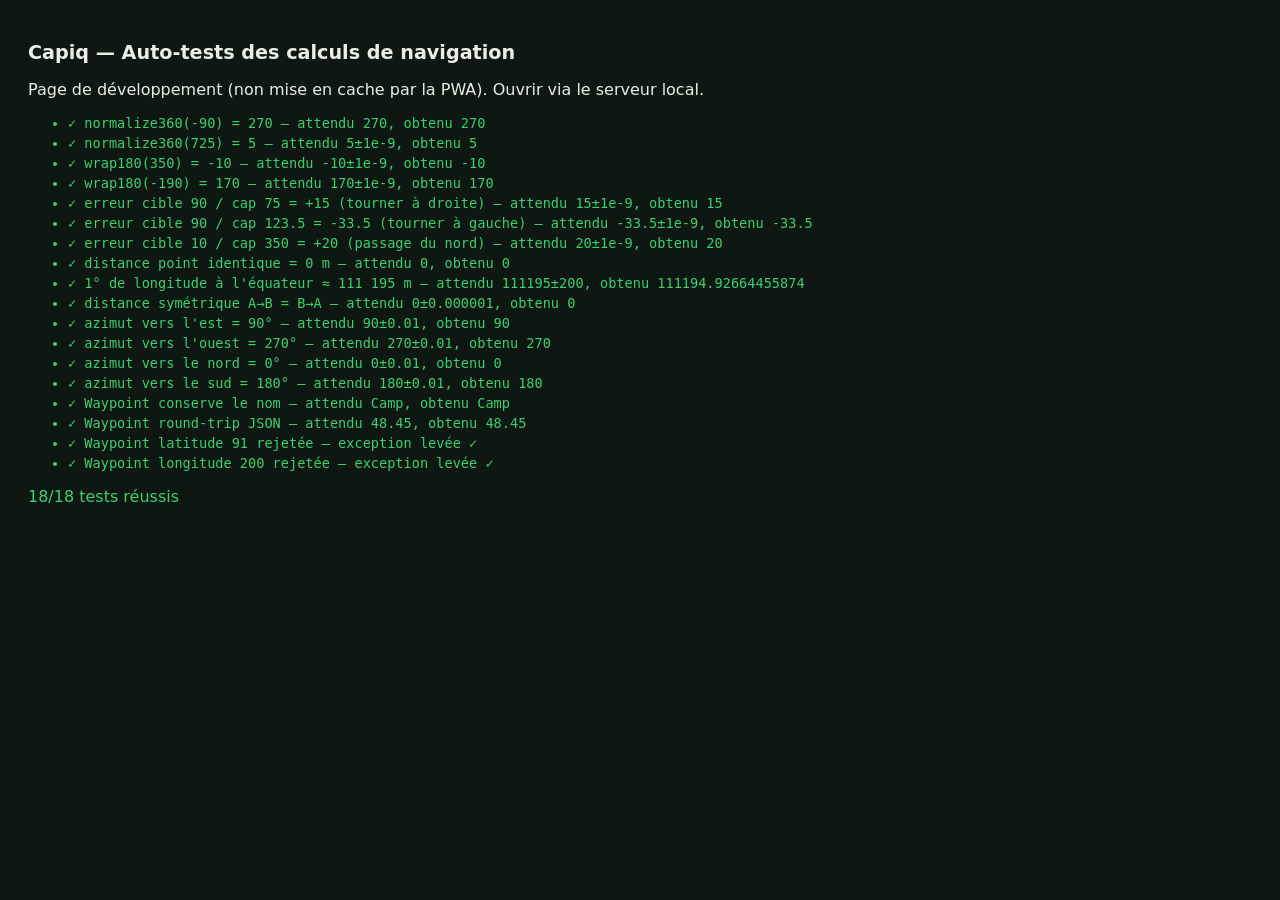
==== webapp/tests/navigation.test.html @ d74240b7 "Initial commit: CapIQ firmware, webapp, and GitHub Pages workflow" ====
<!DOCTYPE html>
<html lang="fr">
<head>
  <meta charset="UTF-8">
  <meta name="viewport" content="width=device-width, initial-scale=1">
  <title>Capiq — Tests navigation</title>
  <style>
    body { font-family: system-ui, sans-serif; background: #0e1712; color: #e8efe9; padding: 20px; }
    .pass { color: #3ecf6f; }
    .fail { color: #ff5252; font-weight: bold; }
    h1 { font-size: 1.2rem; }
    li { margin: 4px 0; font-family: Consolas, monospace; font-size: 0.85rem; }
  </style>
</head>
<body>
  <h1>Capiq — Auto-tests des calculs de navigation</h1>
  <p>Page de développement (non mise en cache par la PWA). Ouvrir via le serveur local.</p>
  <ul id="results"></ul>
  <p id="summary"></p>

  <script type="module">
    import { normalize360, wrap180, calculateDistance, calculateBearing }
      from '../src/navigation_service.js';
    import { Waypoint } from '../models/navigation_model.js';

    const results = [];
    function check(name, actual, expected, tolerance = 0) {
      const ok = typeof expected === 'number'
        ? Math.abs(actual - expected) <= tolerance
        : actual === expected;
      results.push({ name, ok, detail: `attendu ${expected}${tolerance ? '±' + tolerance : ''}, obtenu ${actual}` });
    }
    function checkThrows(name, fn) {
      let threw = false;
      try { fn(); } catch { threw = true; }
      results.push({ name, ok: threw, detail: threw ? 'exception levée ✓' : 'AUCUNE exception' });
    }

    // ---- Angles (convention Capiq : erreur = wrap180(cible - cap)) ----
    check('normalize360(-90) = 270', normalize360(-90), 270);
    check('normalize360(725) = 5', normalize360(725), 5, 1e-9);
    check('wrap180(350) = -10', wrap180(350), -10, 1e-9);
    check('wrap180(-190) = 170', wrap180(-190), 170, 1e-9);
    check('erreur cible 90 / cap 75 = +15 (tourner à droite)', wrap180(90 - 75), 15, 1e-9);
    check('erreur cible 90 / cap 123.5 = -33.5 (tourner à gauche)', wrap180(90 - 123.5), -33.5, 1e-9);
    check('erreur cible 10 / cap 350 = +20 (passage du nord)', wrap180(10 - 350), 20, 1e-9);

    // ---- Distances (haversine) ----
    const eq0 = { latitude: 0, longitude: 0 };
    const eq1 = { latitude: 0, longitude: 1 };
    check('distance point identique = 0 m', calculateDistance(eq0, eq0), 0);
    check('1° de longitude à l\'équateur ≈ 111 195 m', calculateDistance(eq0, eq1), 111195, 200);
    check('distance symétrique A→B = B→A',
      calculateDistance(eq0, eq1) - calculateDistance(eq1, eq0), 0, 1e-6);

    // ---- Azimuts ----
    check('azimut vers l\'est = 90°', calculateBearing(eq0, eq1), 90, 0.01);
    check('azimut vers l\'ouest = 270°', calculateBearing(eq1, eq0), 270, 0.01);
    check('azimut vers le nord = 0°',
      calculateBearing({ latitude: 48, longitude: -68 }, { latitude: 49, longitude: -68 }), 0, 0.01);
    check('azimut vers le sud = 180°',
      calculateBearing({ latitude: 49, longitude: -68 }, { latitude: 48, longitude: -68 }), 180, 0.01);

    // ---- Modèle Waypoint ----
    const wp = new Waypoint({ latitude: 48.45, longitude: -68.52, name: 'Camp' });
    check('Waypoint conserve le nom', wp.name, 'Camp');
    check('Waypoint round-trip JSON', Waypoint.fromJSON(wp.toJSON()).latitude, 48.45);
    checkThrows('Waypoint latitude 91 rejetée', () => new Waypoint({ latitude: 91, longitude: 0 }));
    checkThrows('Waypoint longitude 200 rejetée', () => new Waypoint({ latitude: 0, longitude: 200 }));

    // ---- Rendu ----
    const ul = document.getElementById('results');
    let passed = 0;
    for (const r of results) {
      const li = document.createElement('li');
      li.className = r.ok ? 'pass' : 'fail';
      li.textContent = `${r.ok ? '✓' : '✗'} ${r.name} — ${r.detail}`;
      ul.appendChild(li);
      if (r.ok) passed++;
    }
    const summary = document.getElementById('summary');
    summary.textContent = `${passed}/${results.length} tests réussis`;
    summary.className = passed === results.length ? 'pass' : 'fail';
    document.title = `[${passed}/${results.length}] Tests Capiq`;
  </script>
</body>
</html>
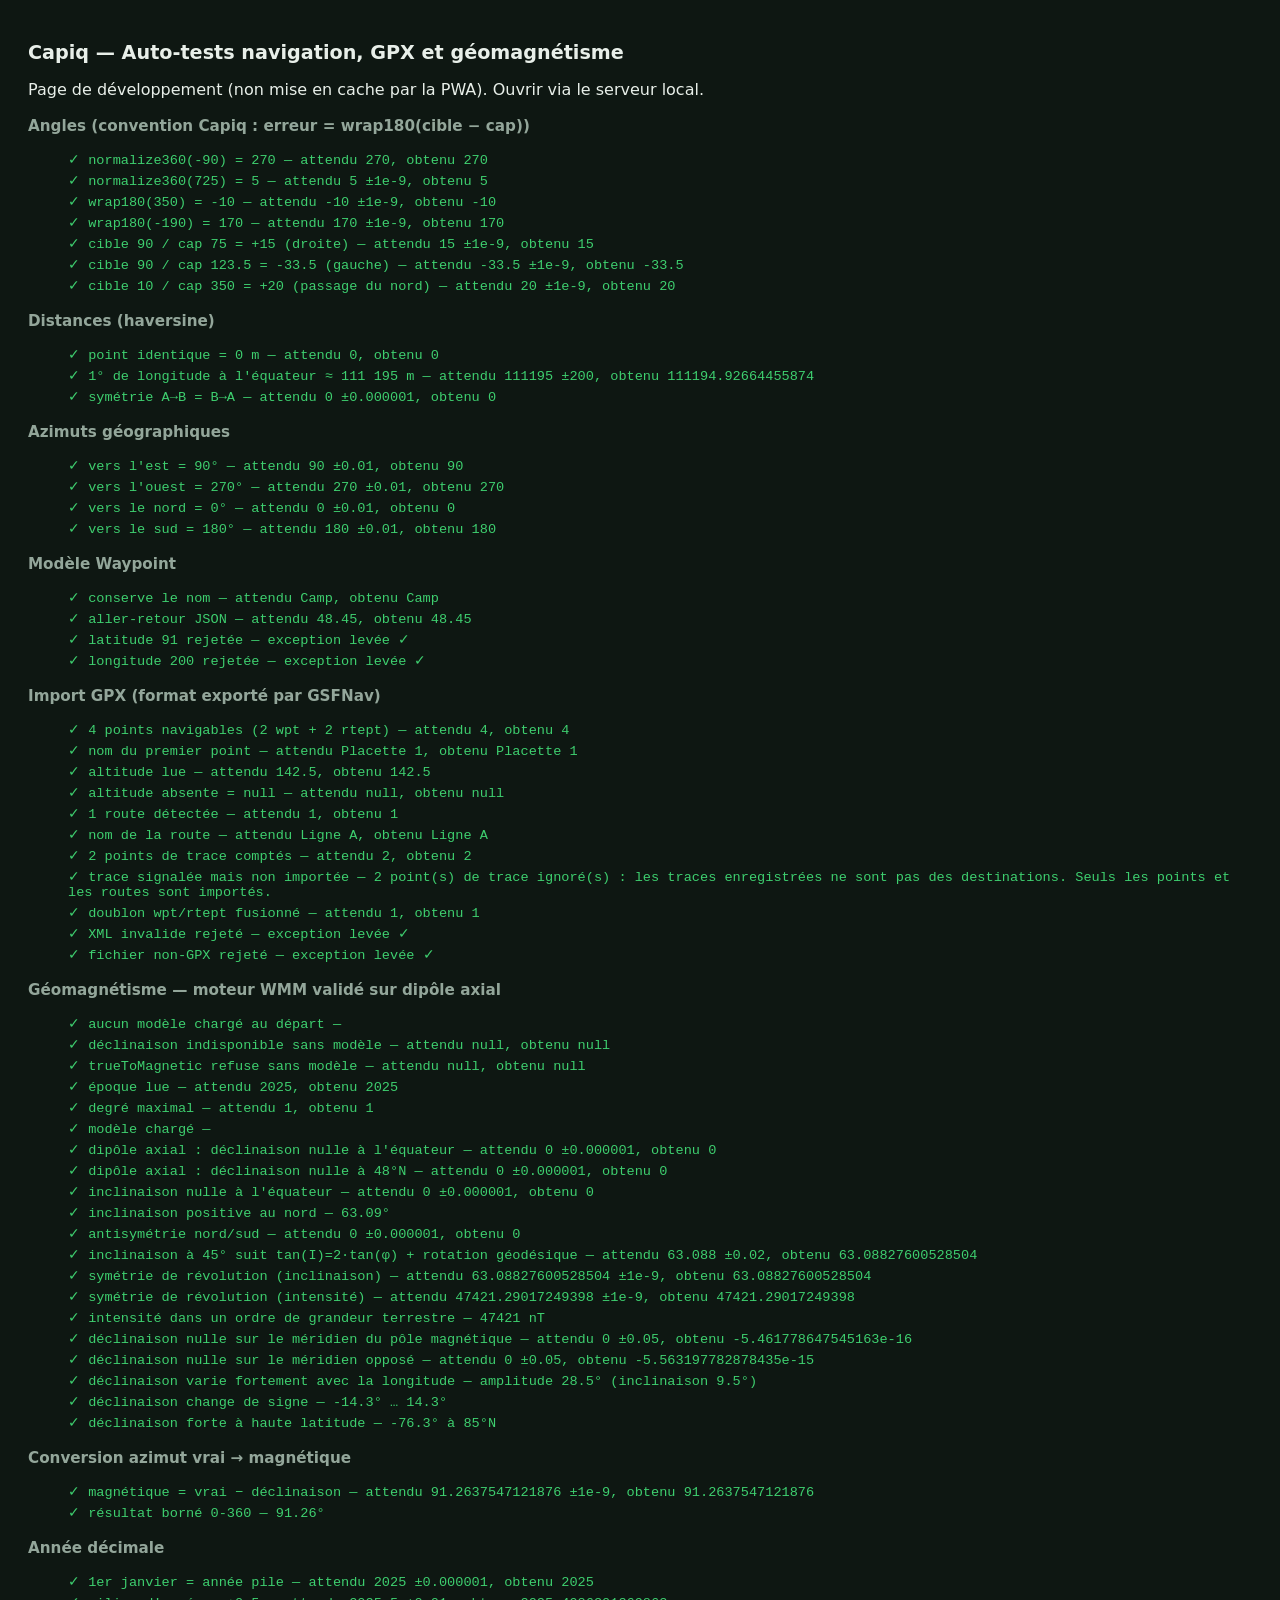
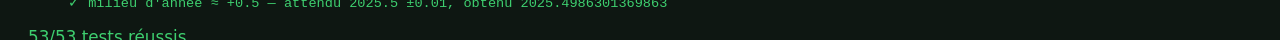
==== commit 18a92d4d: "feat(nav): import GPX et calcul de declinaison magnetique (services) Fondations de la navigation GPS" ====
--- a/webapp/tests/navigation.test.html
+++ b/webapp/tests/navigation.test.html
@@ -9,79 +9,236 @@
     .pass { color: #3ecf6f; }
     .fail { color: #ff5252; font-weight: bold; }
     h1 { font-size: 1.2rem; }
-    li { margin: 4px 0; font-family: Consolas, monospace; font-size: 0.85rem; }
+    h2 { font-size: 0.95rem; color: #93a69a; margin: 18px 0 6px; }
+    li { margin: 4px 0; font-family: Consolas, monospace; font-size: 0.85rem; list-style: none; }
+    #summary { font-size: 1.05rem; margin-top: 16px; }
   </style>
 </head>
 <body>
-  <h1>Capiq — Auto-tests des calculs de navigation</h1>
+  <h1>Capiq — Auto-tests navigation, GPX et géomagnétisme</h1>
   <p>Page de développement (non mise en cache par la PWA). Ouvrir via le serveur local.</p>
-  <ul id="results"></ul>
+  <div id="results"></div>
   <p id="summary"></p>
 
   <script type="module">
     import { normalize360, wrap180, calculateDistance, calculateBearing }
       from '../src/navigation_service.js';
     import { Waypoint } from '../models/navigation_model.js';
-
-    const results = [];
+    import { parseGpx } from '../src/gpx_service.js';
+    import { loadModel, magneticField, magneticDeclination, trueToMagnetic,
+             isModelLoaded, decimalYear } from '../src/geomag_service.js';
+
+    const groups = [];
+    let current = null;
+    function section(name) { current = { name, items: [] }; groups.push(current); }
     function check(name, actual, expected, tolerance = 0) {
       const ok = typeof expected === 'number'
         ? Math.abs(actual - expected) <= tolerance
         : actual === expected;
-      results.push({ name, ok, detail: `attendu ${expected}${tolerance ? '±' + tolerance : ''}, obtenu ${actual}` });
+      current.items.push({ name, ok,
+        detail: `attendu ${expected}${tolerance ? ' ±' + tolerance : ''}, obtenu ${actual}` });
+    }
+    function checkTrue(name, cond, detail = '') {
+      current.items.push({ name, ok: !!cond, detail });
     }
     function checkThrows(name, fn) {
       let threw = false;
       try { fn(); } catch { threw = true; }
-      results.push({ name, ok: threw, detail: threw ? 'exception levée ✓' : 'AUCUNE exception' });
-    }
-
-    // ---- Angles (convention Capiq : erreur = wrap180(cible - cap)) ----
+      current.items.push({ name, ok: threw, detail: threw ? 'exception levée ✓' : 'AUCUNE exception' });
+    }
+
+    /* ---------- Angles ---------- */
+    section('Angles (convention Capiq : erreur = wrap180(cible − cap))');
     check('normalize360(-90) = 270', normalize360(-90), 270);
     check('normalize360(725) = 5', normalize360(725), 5, 1e-9);
     check('wrap180(350) = -10', wrap180(350), -10, 1e-9);
     check('wrap180(-190) = 170', wrap180(-190), 170, 1e-9);
-    check('erreur cible 90 / cap 75 = +15 (tourner à droite)', wrap180(90 - 75), 15, 1e-9);
-    check('erreur cible 90 / cap 123.5 = -33.5 (tourner à gauche)', wrap180(90 - 123.5), -33.5, 1e-9);
-    check('erreur cible 10 / cap 350 = +20 (passage du nord)', wrap180(10 - 350), 20, 1e-9);
-
-    // ---- Distances (haversine) ----
+    check('cible 90 / cap 75 = +15 (droite)', wrap180(90 - 75), 15, 1e-9);
+    check('cible 90 / cap 123.5 = -33.5 (gauche)', wrap180(90 - 123.5), -33.5, 1e-9);
+    check('cible 10 / cap 350 = +20 (passage du nord)', wrap180(10 - 350), 20, 1e-9);
+
+    /* ---------- Distances ---------- */
+    section('Distances (haversine)');
     const eq0 = { latitude: 0, longitude: 0 };
     const eq1 = { latitude: 0, longitude: 1 };
-    check('distance point identique = 0 m', calculateDistance(eq0, eq0), 0);
+    check('point identique = 0 m', calculateDistance(eq0, eq0), 0);
     check('1° de longitude à l\'équateur ≈ 111 195 m', calculateDistance(eq0, eq1), 111195, 200);
-    check('distance symétrique A→B = B→A',
-      calculateDistance(eq0, eq1) - calculateDistance(eq1, eq0), 0, 1e-6);
-
-    // ---- Azimuts ----
-    check('azimut vers l\'est = 90°', calculateBearing(eq0, eq1), 90, 0.01);
-    check('azimut vers l\'ouest = 270°', calculateBearing(eq1, eq0), 270, 0.01);
-    check('azimut vers le nord = 0°',
+    check('symétrie A→B = B→A', calculateDistance(eq0, eq1) - calculateDistance(eq1, eq0), 0, 1e-6);
+
+    /* ---------- Azimuts ---------- */
+    section('Azimuts géographiques');
+    check('vers l\'est = 90°', calculateBearing(eq0, eq1), 90, 0.01);
+    check('vers l\'ouest = 270°', calculateBearing(eq1, eq0), 270, 0.01);
+    check('vers le nord = 0°',
       calculateBearing({ latitude: 48, longitude: -68 }, { latitude: 49, longitude: -68 }), 0, 0.01);
-    check('azimut vers le sud = 180°',
+    check('vers le sud = 180°',
       calculateBearing({ latitude: 49, longitude: -68 }, { latitude: 48, longitude: -68 }), 180, 0.01);
 
-    // ---- Modèle Waypoint ----
+    /* ---------- Waypoint ---------- */
+    section('Modèle Waypoint');
     const wp = new Waypoint({ latitude: 48.45, longitude: -68.52, name: 'Camp' });
-    check('Waypoint conserve le nom', wp.name, 'Camp');
-    check('Waypoint round-trip JSON', Waypoint.fromJSON(wp.toJSON()).latitude, 48.45);
-    checkThrows('Waypoint latitude 91 rejetée', () => new Waypoint({ latitude: 91, longitude: 0 }));
-    checkThrows('Waypoint longitude 200 rejetée', () => new Waypoint({ latitude: 0, longitude: 200 }));
-
-    // ---- Rendu ----
-    const ul = document.getElementById('results');
-    let passed = 0;
-    for (const r of results) {
-      const li = document.createElement('li');
-      li.className = r.ok ? 'pass' : 'fail';
-      li.textContent = `${r.ok ? '✓' : '✗'} ${r.name} — ${r.detail}`;
-      ul.appendChild(li);
-      if (r.ok) passed++;
+    check('conserve le nom', wp.name, 'Camp');
+    check('aller-retour JSON', Waypoint.fromJSON(wp.toJSON()).latitude, 48.45);
+    checkThrows('latitude 91 rejetée', () => new Waypoint({ latitude: 91, longitude: 0 }));
+    checkThrows('longitude 200 rejetée', () => new Waypoint({ latitude: 0, longitude: 200 }));
+
+    /* ---------- GPX ---------- */
+    section('Import GPX (format exporté par GSFNav)');
+    const gpxSample = `<?xml version="1.0" encoding="UTF-8"?>
+<gpx version="1.1" creator="GSFNav" xmlns="http://www.topografix.com/GPX/1/1">
+  <wpt lat="48.4501" lon="-68.5202"><ele>142.5</ele><name>Placette 1</name></wpt>
+  <wpt lat="48.4510" lon="-68.5190"><name>Placette 2</name></wpt>
+  <rte><name>Ligne A</name>
+    <rtept lat="48.4520" lon="-68.5180"><name>A-1</name></rtept>
+    <rtept lat="48.4530" lon="-68.5170"><name>A-2</name></rtept>
+  </rte>
+  <trk><name>Trace</name><trkseg>
+    <trkpt lat="48.4600" lon="-68.5100"/><trkpt lat="48.4601" lon="-68.5101"/>
+  </trkseg></trk>
+</gpx>`;
+    const gpx = parseGpx(gpxSample);
+    check('4 points navigables (2 wpt + 2 rtept)', gpx.waypoints.length, 4);
+    check('nom du premier point', gpx.waypoints[0].name, 'Placette 1');
+    check('altitude lue', gpx.waypoints[0].altitude, 142.5);
+    check('altitude absente = null', gpx.waypoints[1].altitude, null);
+    check('1 route détectée', gpx.routes.length, 1);
+    check('nom de la route', gpx.routes[0].name, 'Ligne A');
+    check('2 points de trace comptés', gpx.trackPointCount, 2);
+    checkTrue('trace signalée mais non importée',
+      gpx.warnings.some((w) => /trace/i.test(w)), gpx.warnings[0] || '');
+
+    const gpxDup = `<gpx version="1.1" xmlns="http://www.topografix.com/GPX/1/1">
+      <wpt lat="48.4501" lon="-68.5202"><name>P</name></wpt>
+      <rte><rtept lat="48.4501" lon="-68.5202"><name>P bis</name></rtept></rte></gpx>`;
+    check('doublon wpt/rtept fusionné', parseGpx(gpxDup).waypoints.length, 1);
+
+    checkThrows('XML invalide rejeté', () => parseGpx('<gpx><wpt'));
+    checkThrows('fichier non-GPX rejeté', () => parseGpx('<kml><Placemark/></kml>'));
+
+    /* ---------- Géomagnétisme ----------
+       Sans les coefficients officiels, on valide le MOTEUR avec un
+       dipôle axial pur, dont la solution est analytique :
+         - déclinaison nulle partout (aucun terme m>0 → By = 0)
+         - inclinaison nulle à l'équateur, positive au nord
+         - symétrie de révolution : indépendance vis-à-vis de la longitude
+    */
+    section('Géomagnétisme — moteur WMM validé sur dipôle axial');
+    checkTrue('aucun modèle chargé au départ', !isModelLoaded());
+    check('déclinaison indisponible sans modèle',
+      magneticDeclination(48.45, -68.52), null);
+    check('trueToMagnetic refuse sans modèle', trueToMagnetic(90, 48.45, -68.52), null);
+
+    const DIPOLE_COF = `    2025.0            TEST-DIPOLE  12/17/2024
+  1  0  -30000.0       0.0        0.0        0.0
+  1  1       0.0       0.0        0.0        0.0
+9999999999999999999999999999999999999999999999999999999999999999
+`;
+    const info = loadModel(DIPOLE_COF);
+    check('époque lue', info.epoch, 2025);
+    check('degré maximal', info.nMax, 1);
+    checkTrue('modèle chargé', isModelLoaded());
+
+    const dEq = magneticDeclination(0, 0, 0, new Date(Date.UTC(2025, 0, 1)));
+    check('dipôle axial : déclinaison nulle à l\'équateur', dEq, 0, 1e-6);
+    check('dipôle axial : déclinaison nulle à 48°N',
+      magneticDeclination(48.45, -68.52, 0, new Date(Date.UTC(2025, 0, 1))), 0, 1e-6);
+
+    const fEq = magneticField(0, 0, 0, new Date(Date.UTC(2025, 0, 1)));
+    check('inclinaison nulle à l\'équateur', fEq.inclination, 0, 1e-6);
+    const fN = magneticField(45, 0, 0, new Date(Date.UTC(2025, 0, 1)));
+    const fS = magneticField(-45, 0, 0, new Date(Date.UTC(2025, 0, 1)));
+    checkTrue('inclinaison positive au nord', fN.inclination > 0, `${fN.inclination.toFixed(2)}°`);
+    check('antisymétrie nord/sud', fN.inclination + fS.inclination, 0, 1e-6);
+    // Dipôle axial : tan(I') = 2·tan(φ') dans le repère GÉOCENTRIQUE.
+    // L'inclinaison rendue est exprimée dans le repère GÉODÉSIQUE, d'où
+    // l'ajout de psi = φ' − φ (≈ −0,19° à 45°). Oublier cette rotation est
+    // l'erreur classique — l'attendu est donc dérivé, pas codé en dur.
+    const e2 = (1 / 298.257223563) * (2 - 1 / 298.257223563);
+    const phiGd = Math.PI / 4;
+    const phiGc = Math.atan((1 - e2) * Math.tan(phiGd));
+    const attenduI = (Math.atan(2 * Math.tan(phiGc)) + (phiGc - phiGd)) * 180 / Math.PI;
+    check('inclinaison à 45° suit tan(I)=2·tan(φ) + rotation géodésique',
+      fN.inclination, +attenduI.toFixed(3), 0.02);
+
+    const fLon = magneticField(45, 137, 0, new Date(Date.UTC(2025, 0, 1)));
+    check('symétrie de révolution (inclinaison)', fLon.inclination, fN.inclination, 1e-9);
+    check('symétrie de révolution (intensité)', fLon.intensity, fN.intensity, 1e-9);
+    checkTrue('intensité dans un ordre de grandeur terrestre',
+      fN.intensity > 20000 && fN.intensity < 80000, `${fN.intensity.toFixed(0)} nT`);
+
+    // Dipôle incliné : un terme h(1,1) doit créer une déclinaison non nulle
+    const TILTED_COF = `    2025.0            TEST-TILT  12/17/2024
+  1  0  -30000.0       0.0        0.0        0.0
+  1  1   -1500.0    4800.0        0.0        0.0
+9999999999999999999999999999999999999999999999999999999999999999
+`;
+    loadModel(TILTED_COF);
+    const t2025 = new Date(Date.UTC(2025, 0, 1));
+    // Pôle magnétique de ce dipôle : λ = atan2(h11, g11) ≈ 107,4°,
+    // inclinaison de l'axe ≈ 9,5°.
+    const lonPole = Math.atan2(4800, -1500) * 180 / Math.PI;
+    const tiltDeg = Math.atan2(Math.hypot(-1500, 4800), 30000) * 180 / Math.PI;
+
+    // Test physique fort : sur le méridien contenant les DEUX pôles,
+    // la déclinaison doit s'annuler.
+    check('déclinaison nulle sur le méridien du pôle magnétique',
+      magneticDeclination(48.45, lonPole, 0, t2025), 0, 0.05);
+    check('déclinaison nulle sur le méridien opposé',
+      magneticDeclination(48.45, lonPole - 180, 0, t2025), 0, 0.05);
+
+    // Balayage complet : amplitude cohérente avec l'inclinaison du dipôle,
+    // et changement de signe de part et d'autre du méridien des pôles.
+    let dMin = Infinity, dMax = -Infinity;
+    for (let lon = -180; lon < 180; lon += 5) {
+      const d = magneticDeclination(48.45, lon, 0, t2025);
+      dMin = Math.min(dMin, d); dMax = Math.max(dMax, d);
+    }
+    checkTrue('déclinaison varie fortement avec la longitude',
+      dMax - dMin > 2 * tiltDeg, `amplitude ${(dMax - dMin).toFixed(1)}° (inclinaison ${tiltDeg.toFixed(1)}°)`);
+    checkTrue('déclinaison change de signe', dMin < 0 && dMax > 0,
+      `${dMin.toFixed(1)}° … ${dMax.toFixed(1)}°`);
+    // Près du pôle magnétique la déclinaison diverge : comportement attendu.
+    checkTrue('déclinaison forte à haute latitude',
+      Math.abs(magneticDeclination(85, 0, 0, t2025)) > 40,
+      `${magneticDeclination(85, 0, 0, t2025).toFixed(1)}° à 85°N`);
+    const dTilt = magneticDeclination(48.45, 0, 0, t2025);
+
+    /* ---------- Conversion vrai → magnétique ---------- */
+    section('Conversion azimut vrai → magnétique');
+    // Avec une déclinaison ouest (négative), le cap magnétique est PLUS GRAND
+    // que le cap vrai : c'est l'erreur classique de signe.
+    const decl = magneticDeclination(48.45, -68.52, 0, new Date(Date.UTC(2025, 0, 1)));
+    const magB = trueToMagnetic(90, 48.45, -68.52, new Date(Date.UTC(2025, 0, 1)));
+    check('magnétique = vrai − déclinaison', magB, normalize360(90 - decl), 1e-9);
+    checkTrue('résultat borné 0-360', magB >= 0 && magB < 360, `${magB.toFixed(2)}°`);
+
+    /* ---------- Année décimale ---------- */
+    section('Année décimale');
+    check('1er janvier = année pile', decimalYear(new Date(Date.UTC(2025, 0, 1))), 2025, 1e-6);
+    check('milieu d\'année ≈ +0.5', decimalYear(new Date(Date.UTC(2025, 6, 2))), 2025.5, 0.01);
+
+    /* ---------- Rendu ---------- */
+    const container = document.getElementById('results');
+    let passed = 0, total = 0;
+    for (const grp of groups) {
+      const h = document.createElement('h2');
+      h.textContent = grp.name;
+      container.appendChild(h);
+      const ul = document.createElement('ul');
+      for (const r of grp.items) {
+        total++;
+        if (r.ok) passed++;
+        const li = document.createElement('li');
+        li.className = r.ok ? 'pass' : 'fail';
+        li.textContent = `${r.ok ? '✓' : '✗'} ${r.name} — ${r.detail}`;
+        ul.appendChild(li);
+      }
+      container.appendChild(ul);
     }
     const summary = document.getElementById('summary');
-    summary.textContent = `${passed}/${results.length} tests réussis`;
-    summary.className = passed === results.length ? 'pass' : 'fail';
-    document.title = `[${passed}/${results.length}] Tests Capiq`;
+    summary.textContent = `${passed}/${total} tests réussis`;
+    summary.className = passed === total ? 'pass' : 'fail';
+    document.title = `[${passed}/${total}] Tests Capiq`;
   </script>
 </body>
 </html>
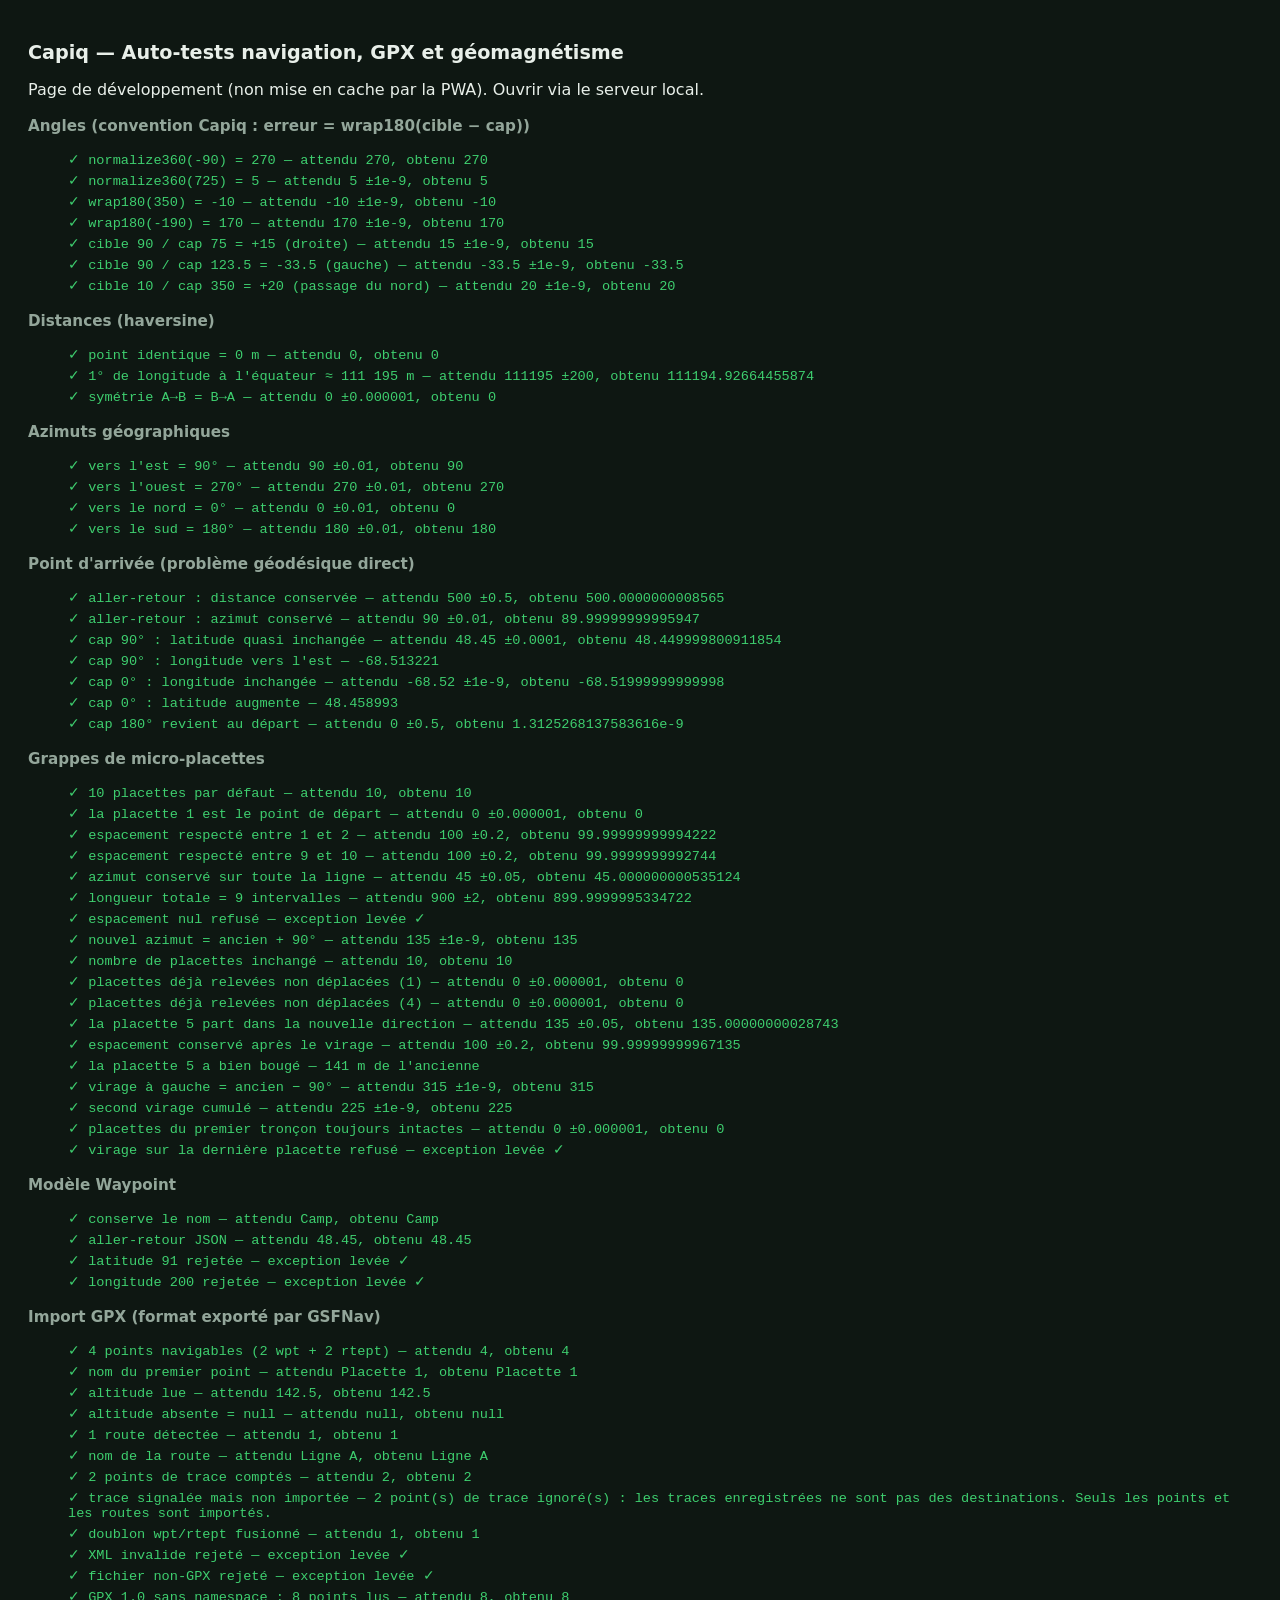
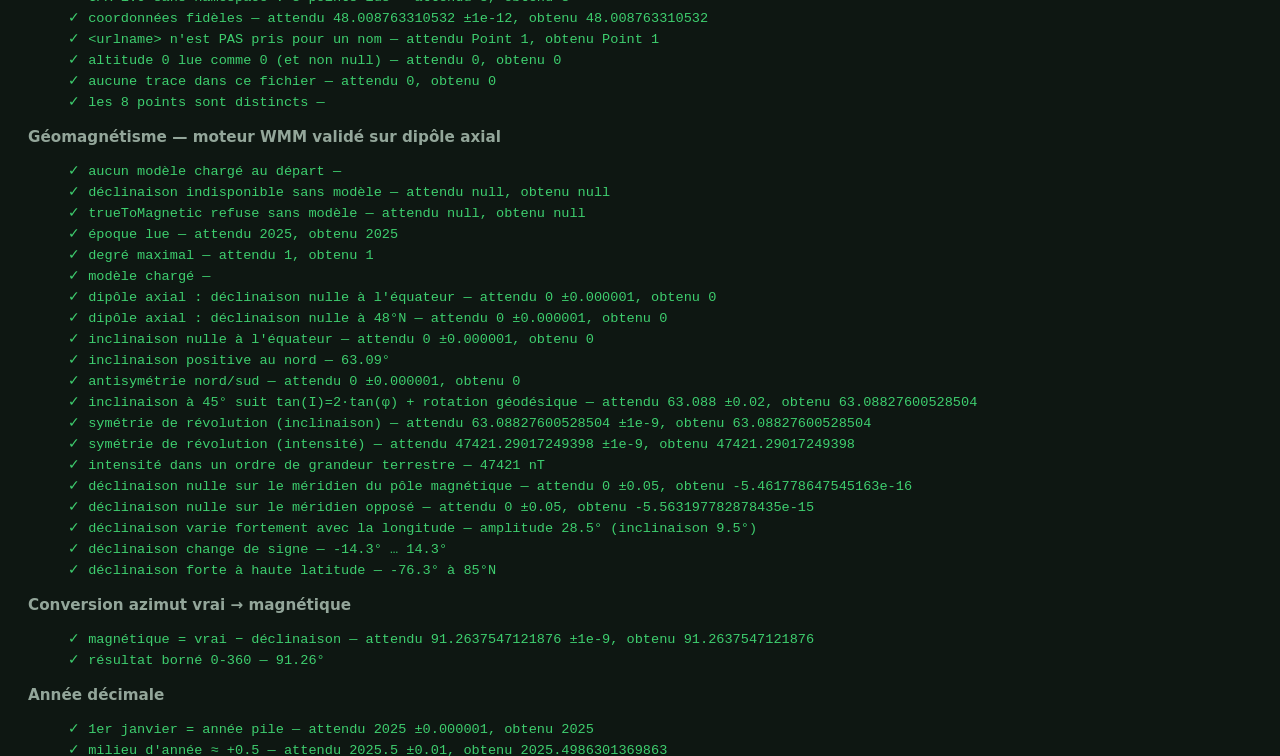
==== commit 9a0c589f: "feat(nav): grappes de micro-placettes avec virage a 90 degres Protocole d'inventaire decrit par l'ut" ====
--- a/webapp/tests/navigation.test.html
+++ b/webapp/tests/navigation.test.html
@@ -21,7 +21,8 @@
   <p id="summary"></p>
 
   <script type="module">
-    import { normalize360, wrap180, calculateDistance, calculateBearing }
+    import { normalize360, wrap180, calculateDistance, calculateBearing,
+             destinationPoint, generateCluster, pivotCluster, DEFAULT_CLUSTER_COUNT }
       from '../src/navigation_service.js';
     import { Waypoint } from '../models/navigation_model.js';
     import { parseGpx } from '../src/gpx_service.js';
@@ -73,6 +74,65 @@
       calculateBearing({ latitude: 48, longitude: -68 }, { latitude: 49, longitude: -68 }), 0, 0.01);
     check('vers le sud = 180°',
       calculateBearing({ latitude: 49, longitude: -68 }, { latitude: 48, longitude: -68 }), 180, 0.01);
+
+    /* ---------- Problème géodésique direct ---------- */
+    section('Point d\'arrivée (problème géodésique direct)');
+    const base = { latitude: 48.45, longitude: -68.52 };
+    const est500 = destinationPoint(base, 90, 500);
+    check('aller-retour : distance conservée', calculateDistance(base, est500), 500, 0.5);
+    check('aller-retour : azimut conservé', calculateBearing(base, est500), 90, 0.01);
+    check('cap 90° : latitude quasi inchangée', est500.latitude, base.latitude, 1e-4);
+    checkTrue('cap 90° : longitude vers l\'est', est500.longitude > base.longitude,
+      `${est500.longitude.toFixed(6)}`);
+    const nord1km = destinationPoint(base, 0, 1000);
+    check('cap 0° : longitude inchangée', nord1km.longitude, base.longitude, 1e-9);
+    checkTrue('cap 0° : latitude augmente', nord1km.latitude > base.latitude,
+      `${nord1km.latitude.toFixed(6)}`);
+    check('cap 180° revient au départ',
+      calculateDistance(destinationPoint(nord1km, 180, 1000), base), 0, 0.5);
+
+    /* ---------- Grappes de micro-placettes ---------- */
+    section('Grappes de micro-placettes');
+    const SPACING = 100;
+    const grappe = generateCluster(base, 45, SPACING);
+    check('10 placettes par défaut', grappe.length, DEFAULT_CLUSTER_COUNT);
+    check('la placette 1 est le point de départ',
+      calculateDistance(grappe[0], base), 0, 1e-6);
+    check('espacement respecté entre 1 et 2',
+      calculateDistance(grappe[0], grappe[1]), SPACING, 0.2);
+    check('espacement respecté entre 9 et 10',
+      calculateDistance(grappe[8], grappe[9]), SPACING, 0.2);
+    check('azimut conservé sur toute la ligne',
+      calculateBearing(grappe[7], grappe[8]), 45, 0.05);
+    check('longueur totale = 9 intervalles',
+      calculateDistance(grappe[0], grappe[9]), 9 * SPACING, 2);
+    checkThrows('espacement nul refusé', () => generateCluster(base, 45, 0));
+
+    // Obstacle à la placette 4 (index 3) : virage à droite
+    const pivot = pivotCluster(grappe, 3, 45, SPACING, 'droite');
+    check('nouvel azimut = ancien + 90°', pivot.azimuth, 135, 1e-9);
+    check('nombre de placettes inchangé', pivot.points.length, grappe.length);
+    check('placettes déjà relevées non déplacées (1)',
+      calculateDistance(pivot.points[0], grappe[0]), 0, 1e-6);
+    check('placettes déjà relevées non déplacées (4)',
+      calculateDistance(pivot.points[3], grappe[3]), 0, 1e-6);
+    check('la placette 5 part dans la nouvelle direction',
+      calculateBearing(pivot.points[3], pivot.points[4]), 135, 0.05);
+    check('espacement conservé après le virage',
+      calculateDistance(pivot.points[4], pivot.points[5]), SPACING, 0.2);
+    checkTrue('la placette 5 a bien bougé',
+      calculateDistance(pivot.points[4], grappe[4]) > 100,
+      `${calculateDistance(pivot.points[4], grappe[4]).toFixed(0)} m de l'ancienne`);
+
+    const pivotG = pivotCluster(grappe, 3, 45, SPACING, 'gauche');
+    check('virage à gauche = ancien − 90°', pivotG.azimuth, 315, 1e-9);
+    // Deux virages successifs : le second repart de la nouvelle ligne
+    const pivot2 = pivotCluster(pivot.points, 5, pivot.azimuth, SPACING, 'droite');
+    check('second virage cumulé', pivot2.azimuth, 225, 1e-9);
+    check('placettes du premier tronçon toujours intactes',
+      calculateDistance(pivot2.points[3], grappe[3]), 0, 1e-6);
+    checkThrows('virage sur la dernière placette refusé',
+      () => pivotCluster(grappe, grappe.length - 1, 45, SPACING));
 
     /* ---------- Waypoint ---------- */
     section('Modèle Waypoint');
@@ -115,6 +175,29 @@
     checkThrows('XML invalide rejeté', () => parseGpx('<gpx><wpt'));
     checkThrows('fichier non-GPX rejeté', () => parseGpx('<kml><Placemark/></kml>'));
 
+    // Fichier RÉEL digitalisé sous QGIS : GPX 1.0 (et non 1.1), aucun
+    // espace de noms déclaré, et surtout <urlname> au lieu de <name> —
+    // QGIS n'écrit pas de nom de point exploitable.
+    const gpxQgis = `<?xml version="1.0" encoding="utf-8"?>
+<gpx version="1.0" creator="QGIS">
+<wpt lat="48.008763310532" lon="-68.567743660502"><urlname>Digitalisé avec QGIS</urlname><ele>0</ele></wpt>
+<wpt lat="48.009586136452" lon="-68.566703821714"><urlname>Digitalisé avec QGIS</urlname><ele>0</ele></wpt>
+<wpt lat="48.010280074891" lon="-68.567324054969"><urlname>Digitalisé avec QGIS</urlname><ele>0</ele></wpt>
+<wpt lat="48.010230903096" lon="-68.565491187170"><urlname>Digitalisé avec QGIS</urlname><ele>0</ele></wpt>
+<wpt lat="48.010988407667" lon="-68.566394550004"><urlname>Digitalisé avec QGIS</urlname><ele>0</ele></wpt>
+<wpt lat="48.011586764592" lon="-68.567125556634"><urlname>Digitalisé avec QGIS</urlname><ele>0</ele></wpt>
+<wpt lat="48.011309098060" lon="-68.568514883145"><urlname>Digitalisé avec QGIS</urlname><ele>0</ele></wpt>
+<wpt lat="48.009430733413" lon="-68.569180625684"><urlname>Digitalisé avec QGIS</urlname><ele>0</ele></wpt>
+</gpx>`;
+    const qgis = parseGpx(gpxQgis);
+    check('GPX 1.0 sans namespace : 8 points lus', qgis.waypoints.length, 8);
+    check('coordonnées fidèles', qgis.waypoints[0].latitude, 48.008763310532, 1e-12);
+    check('<urlname> n\'est PAS pris pour un nom', qgis.waypoints[0].name, 'Point 1');
+    check('altitude 0 lue comme 0 (et non null)', qgis.waypoints[0].altitude, 0);
+    check('aucune trace dans ce fichier', qgis.trackPointCount, 0);
+    checkTrue('les 8 points sont distincts',
+      new Set(qgis.waypoints.map((w) => `${w.latitude},${w.longitude}`)).size === 8);
+
     /* ---------- Géomagnétisme ----------
        Sans les coefficients officiels, on valide le MOTEUR avec un
        dipôle axial pur, dont la solution est analytique :
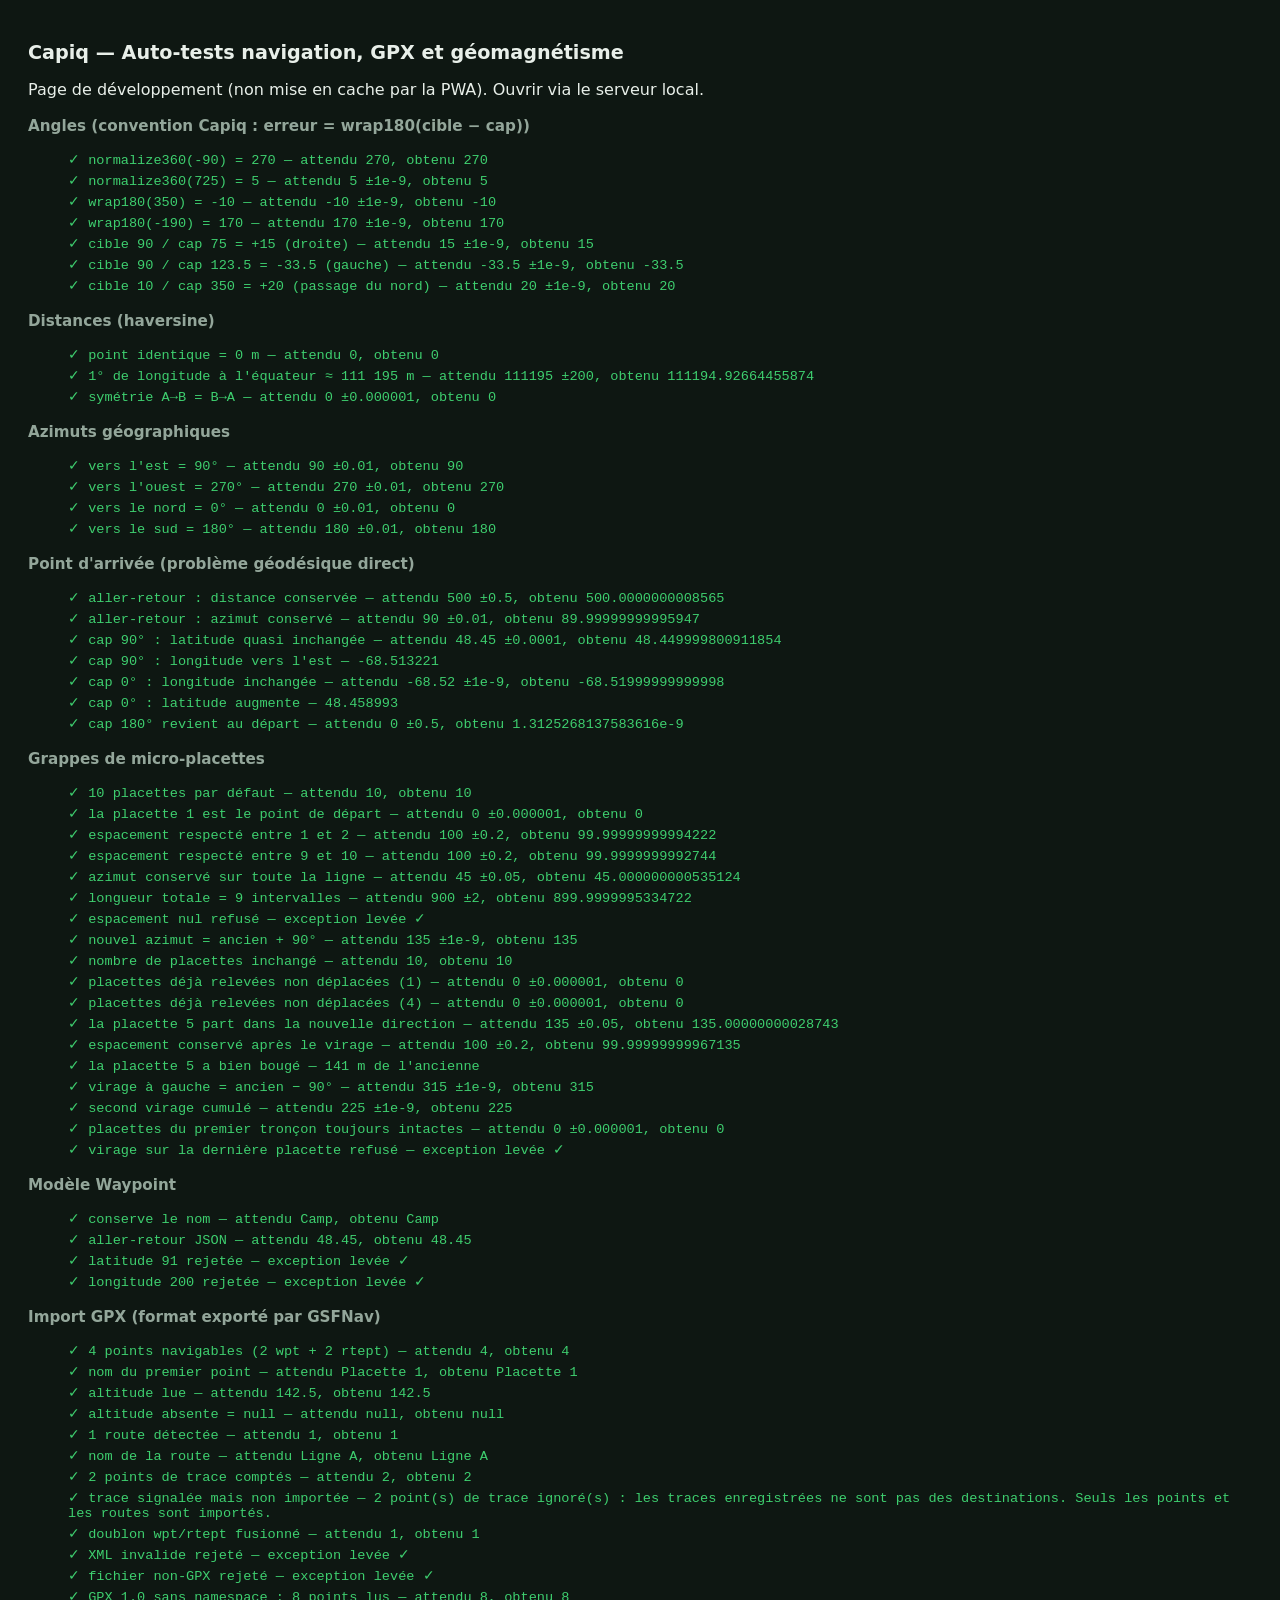
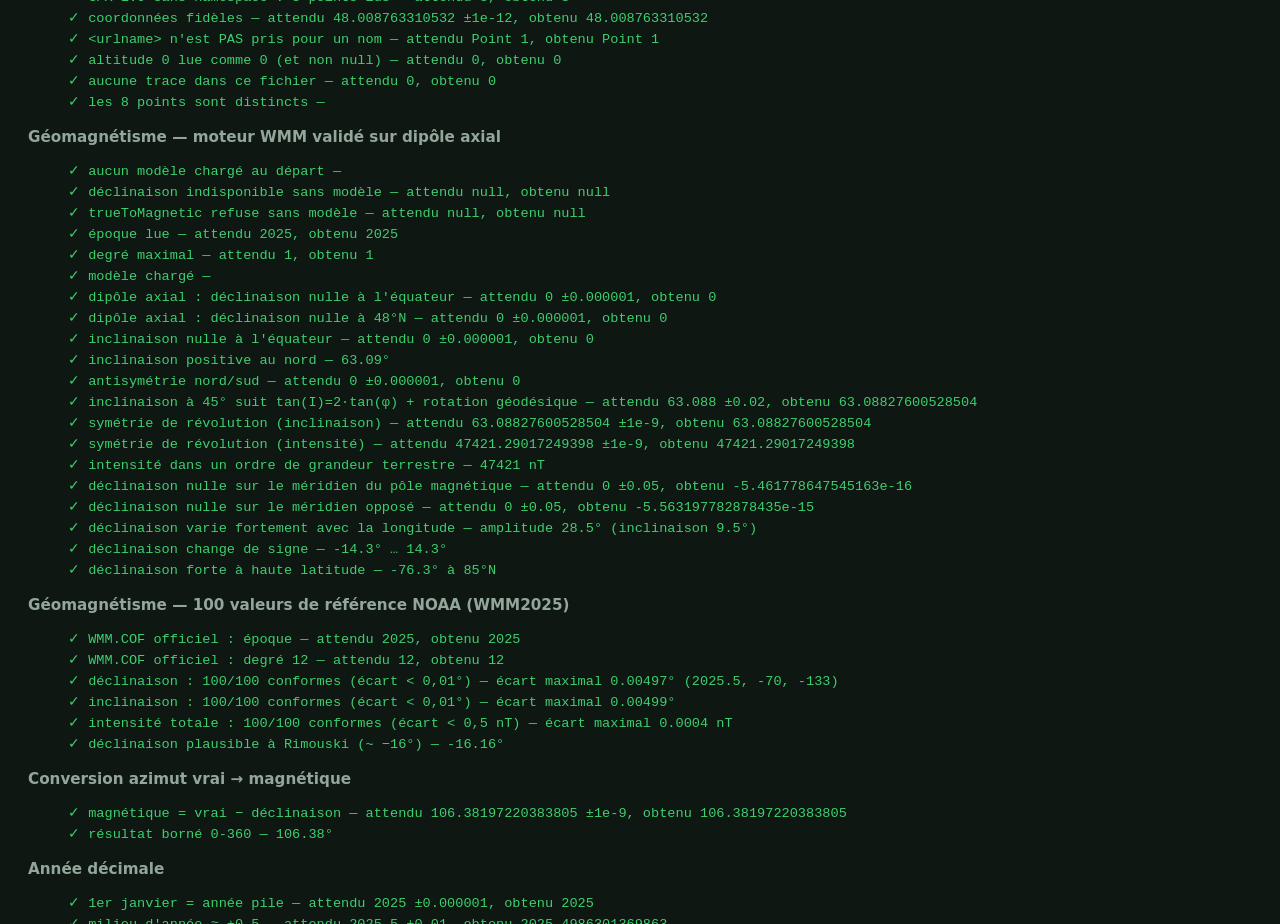
==== commit 0307e371: "feat(geomag): coefficients WMM2025 officiels et preparation du BNO086 WMM.COF - Telecharge depuis l'" ====
--- a/webapp/tests/navigation.test.html
+++ b/webapp/tests/navigation.test.html
@@ -286,6 +286,117 @@
       `${magneticDeclination(85, 0, 0, t2025).toFixed(1)}° à 85°N`);
     const dTilt = magneticDeclination(48.45, 0, 0, t2025);
 
+    /* ---------- Validation contre les valeurs OFFICIELLES NOAA ----------
+       WMM2025_TestValues.txt, livré avec les coefficients (domaine public).
+       C'est la seule validation qui fasse autorité : le dipôle ne teste que
+       la mécanique, ceci teste le modèle complet (n=12) et l'extrapolation
+       séculaire sur toute sa période de validité, 2025 à 2029,5.
+       Colonnes retenues : année, altitude km, lat, lon, déclinaison,
+       inclinaison, intensité totale F. */
+    section('Géomagnétisme — 100 valeurs de référence NOAA (WMM2025)');
+
+    const REF = [
+[2025.000000,28,89,-121,-99.77,88.47,56214.419888],[2025.000000,48,80,-96,-29.91,87.77,55665.134163],
+[2025.000000,54,82,87,54.89,87.68,56787.466800],[2025.000000,65,43,93,0.50,64.10,55626.621348],
+[2025.000000,51,-33,109,-5.49,-67.50,57054.752538],[2025.000000,39,-59,-8,-15.75,-58.55,28589.818346],
+[2025.000000,3,-50,-103,27.96,-54.89,38431.724126],[2025.000000,94,-29,-110,15.74,-38.25,30792.688931],
+[2025.000000,66,14,143,-0.19,12.82,35898.700342],[2025.000000,18,0,21,1.29,-26.06,32594.761714],
+[2025.500000,6,-36,-137,20.28,-52.11,41280.516301],[2025.500000,63,26,81,0.51,41.07,46166.554053],
+[2025.500000,69,38,-144,12.93,56.97,42373.774537],[2025.500000,50,-70,-133,57.21,-71.94,53731.803175],
+[2025.500000,8,-52,-75,14.91,-49.63,30886.996822],[2025.500000,8,-66,17,-33.14,-59.55,35822.382382],
+[2025.500000,22,-37,140,9.28,-68.62,59492.006517],[2025.500000,40,-12,-129,10.76,-15.46,30199.248583],
+[2025.500000,44,33,-118,11.10,57.89,44542.826874],[2025.500000,50,-81,-67,28.13,-67.61,48032.062762],
+[2026.000000,74,-57,3,-22.51,-58.65,27606.226129],[2026.000000,46,-24,-122,14.01,-34.17,32194.883578],
+[2026.000000,69,23,63,1.17,35.92,42684.549360],[2026.000000,33,-3,-147,9.71,-2.12,30978.906535],
+[2026.000000,47,-72,-22,-6.32,-61.16,38127.112857],[2026.000000,62,-14,99,-1.43,-44.70,47058.030120],
+[2026.000000,83,86,-46,-30.61,86.84,54362.163830],[2026.000000,82,-64,87,-81.74,-75.40,55453.154865],
+[2026.000000,34,-19,43,-14.98,-52.33,33076.961273],[2026.000000,56,-81,40,-59.77,-68.45,48670.301997],
+[2026.500000,14,0,80,-3.10,-17.15,41327.424134],[2026.500000,12,-82,-68,29.79,-68.07,49524.275496],
+[2026.500000,44,-46,-42,-11.36,-54.39,24285.511845],[2026.500000,43,17,52,1.19,23.95,39394.180708],
+[2026.500000,64,10,78,-1.53,7.53,39784.948821],[2026.500000,12,33,-145,11.96,52.51,40536.110231],
+[2026.500000,12,-79,115,-137.58,-77.37,59545.961164],[2026.500000,14,-33,-114,18.12,-44.10,34275.882505],
+[2026.500000,19,29,66,2.24,46.04,47177.711160],[2026.500000,86,-11,167,10.24,-31.60,38869.300019],
+[2027.000000,37,-66,-5,-17.22,-59.04,33360.029814],[2027.000000,67,72,-115,13.73,84.84,55916.032175],
+[2027.000000,44,22,174,6.46,31.89,33999.066253],[2027.000000,54,54,178,0.63,65.46,49634.202547],
+[2027.000000,57,-43,50,-48.27,-63.13,37242.759503],[2027.000000,44,-43,-111,24.31,-52.57,36957.295441],
+[2027.000000,12,-63,178,57.87,-79.14,62190.188377],[2027.000000,38,27,-169,8.48,42.66,35501.658671],
+[2027.000000,61,59,-77,-16.48,78.68,55476.034370],[2027.000000,67,-47,-32,-13.52,-57.98,24150.072239],
+[2027.500000,8,62,53,19.39,76.67,56368.814385],[2027.500000,77,-68,-7,-16.19,-59.82,34335.550744],
+[2027.500000,98,-5,159,7.79,-23.22,36841.937629],[2027.500000,34,-29,-107,15.64,-37.45,30792.269761],
+[2027.500000,60,27,65,1.85,42.83,45108.083389],[2027.500000,73,-72,95,-102.64,-76.49,56974.931751],
+[2027.500000,96,-46,-85,17.93,-47.37,29402.458634],[2027.500000,0,-13,-59,-17.49,-15.26,23220.406233],
+[2027.500000,16,66,-178,0.37,75.67,55830.559897],[2027.500000,72,-87,38,-65.44,-70.97,51088.947370],
+[2028.000000,49,20,167,5.10,26.82,33898.298187],[2028.000000,71,5,-13,-6.47,-17.66,29724.177504],
+[2028.000000,95,14,65,-0.51,17.44,38713.089985],[2028.000000,86,-85,-79,41.09,-70.25,49924.018042],
+[2028.000000,30,-36,-64,-4.65,-40.08,22738.551012],[2028.000000,75,79,125,-18.59,87.42,57366.902212],
+[2028.000000,21,6,-32,-14.34,-8.70,28783.980055],[2028.000000,1,-76,-75,29.87,-65.23,46782.525885],
+[2028.000000,45,-46,-41,-11.68,-54.96,24203.798713],[2028.000000,11,-22,-21,-23.24,-57.67,25295.356080],
+[2028.500000,28,54,-120,15.43,73.74,54578.037650],[2028.500000,68,-58,156,41.57,-81.52,62952.605366],
+[2028.500000,39,-65,-88,29.45,-60.20,41466.964689],[2028.500000,27,-23,81,-13.27,-58.58,49156.421313],
+[2028.500000,11,34,0,1.57,46.77,42471.284539],[2028.500000,72,-62,65,-67.87,-68.50,47576.992646],
+[2028.500000,55,86,70,67.64,87.57,55976.363930],[2028.500000,59,32,163,0.15,43.10,38645.571587],
+[2028.500000,65,48,148,-9.55,61.79,50130.233993],[2028.500000,95,30,28,4.56,44.27,41599.765773],
+[2029.000000,95,-60,-59,8.58,-55.17,31687.013474],[2029.000000,95,-70,42,-55.06,-64.54,42348.655378],
+[2029.000000,50,87,-154,-73.48,89.07,55999.652503],[2029.000000,58,32,19,4.11,46.03,42393.219362],
+[2029.000000,57,34,-13,-1.89,45.74,40488.595068],[2029.000000,38,-76,49,-64.28,-67.36,47836.837024],
+[2029.000000,49,-50,-179,32.11,-71.33,56494.088877],[2029.000000,90,-55,-171,38.65,-72.79,55479.618058],
+[2029.000000,41,42,-19,-4.13,56.44,44319.720622],[2029.000000,19,46,-22,-5.65,60.89,46527.066578],
+[2029.500000,31,13,-132,9.04,31.41,32978.312476],[2029.500000,93,-2,158,7.09,-17.84,35788.329028],
+[2029.500000,51,-76,40,-56.34,-66.22,45917.898858],[2029.500000,64,22,-132,10.23,43.76,36020.758857],
+[2029.500000,26,-65,55,-63.48,-65.71,45454.397791],[2029.500000,66,-21,32,-14.63,-56.68,29312.444941],
+[2029.500000,18,9,-172,9.24,15.85,32144.689001],[2029.500000,63,88,26,36.52,87.37,55344.931586],
+[2029.500000,33,17,5,0.89,13.77,35033.582023],[2029.500000,77,-18,138,4.45,-47.55,47186.021876],
+    ];
+
+    /** Reconstruit une Date à partir d'une année décimale (inverse de decimalYear). */
+    function dateFromDecimalYear(y) {
+      const year = Math.floor(y);
+      const start = Date.UTC(year, 0, 1);
+      const end = Date.UTC(year + 1, 0, 1);
+      return new Date(start + (y - year) * (end - start));
+    }
+
+    let officialLoaded = false;
+    try {
+      const res = await fetch('../data/WMM.COF');
+      if (!res.ok) throw new Error(String(res.status));
+      const meta = loadModel(await res.text());
+      officialLoaded = true;
+      check('WMM.COF officiel : époque', meta.epoch, 2025);
+      check('WMM.COF officiel : degré 12', meta.nMax, 12);
+    } catch (e) {
+      checkTrue('WMM.COF officiel présent dans data/', false,
+        `absent (${e.message}) — voir data/LISEZMOI.md`);
+    }
+
+    if (officialLoaded) {
+      let worstD = 0, worstI = 0, worstF = 0, worstRow = null;
+      for (const [yr, alt, lat, lon, dRef, iRef, fRef] of REF) {
+        const got = magneticField(lat, lon, alt, dateFromDecimalYear(yr));
+        // Écart de déclinaison ramené dans ±180 : près des pôles, -99,77 et
+        // +260,23 désignent la même direction.
+        const eD = Math.abs(wrap180(got.declination - dRef));
+        const eI = Math.abs(got.inclination - iRef);
+        const eF = Math.abs(got.intensity - fRef);
+        if (eD > worstD) { worstD = eD; worstRow = [yr, lat, lon]; }
+        worstI = Math.max(worstI, eI);
+        worstF = Math.max(worstF, eF);
+      }
+      // Les références sont arrondies au centième de degré : la tolérance
+      // ne peut pas descendre sous ~0,005°.
+      checkTrue('déclinaison : 100/100 conformes (écart < 0,01°)', worstD < 0.01,
+        `écart maximal ${worstD.toFixed(5)}°` + (worstRow ? ` (${worstRow.join(', ')})` : ''));
+      checkTrue('inclinaison : 100/100 conformes (écart < 0,01°)', worstI < 0.01,
+        `écart maximal ${worstI.toFixed(5)}°`);
+      checkTrue('intensité totale : 100/100 conformes (écart < 0,5 nT)', worstF < 0.5,
+        `écart maximal ${worstF.toFixed(4)} nT`);
+
+      // Cas concret du projet : déclinaison dans le Bas-Saint-Laurent
+      const dLocal = magneticDeclination(48.45, -68.52, 0, new Date(Date.UTC(2026, 7, 1)));
+      checkTrue('déclinaison plausible à Rimouski (~ −16°)',
+        dLocal < -13 && dLocal > -19, `${dLocal.toFixed(2)}°`);
+    }
+
     /* ---------- Conversion vrai → magnétique ---------- */
     section('Conversion azimut vrai → magnétique');
     // Avec une déclinaison ouest (négative), le cap magnétique est PLUS GRAND
